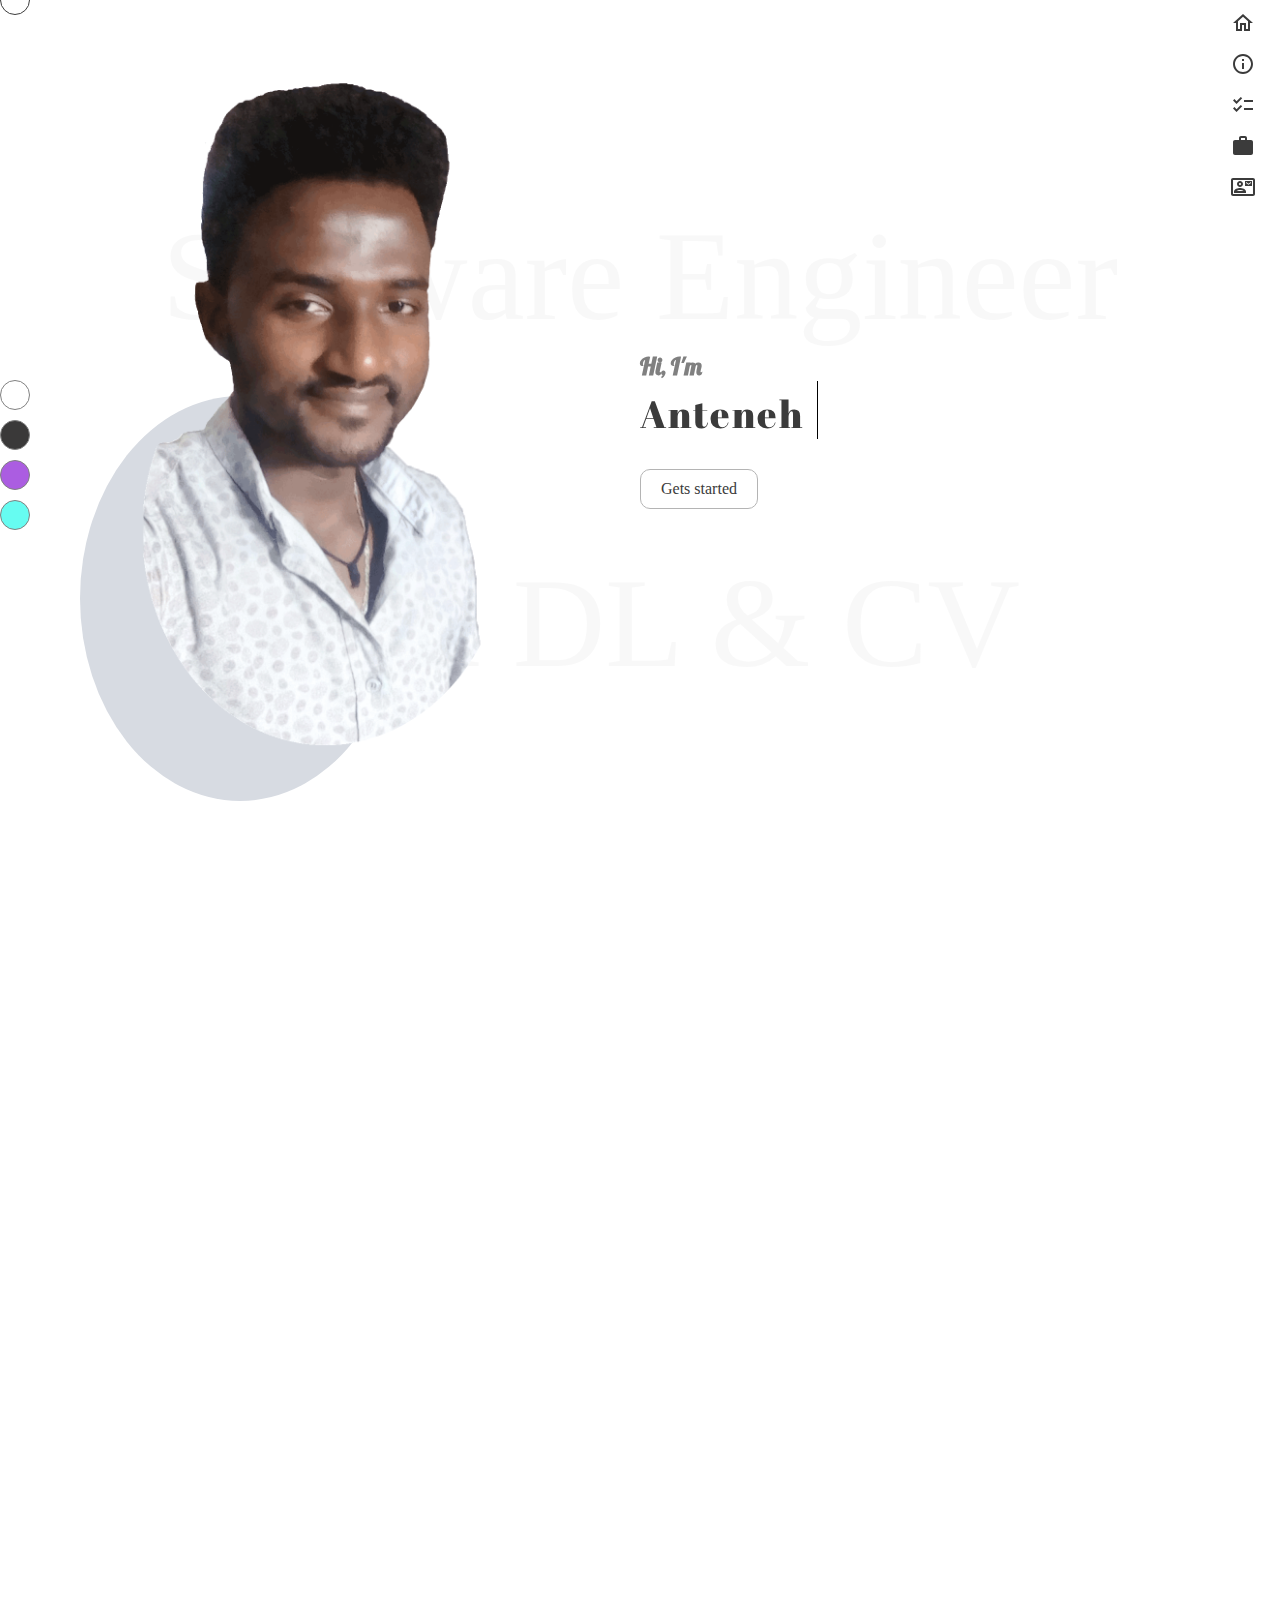
==== index.html @ 0c6968f7 "initial commit" ====
<!DOCTYPE html>
<html lang="en">

<head>
    <meta charset="UTF-8">
    <meta http-equiv="X-UA-Compatible" content="IE=edge">
    <meta name="viewport" content="width=device-width, initial-scale=1.0">
    <title>Document</title>
    <link rel="stylesheet" href="assets/style/style.css">
    <link rel="stylesheet" href="assets/style/aos.css">
</head>

<body>
    <div class="menu">
        <div class="item">
            <a href="#home">
                <span class="text">
                Home
            </span>
                <span class="material-icons-outlined">
                home
            </span>
            </a>
        </div>
        <div class="item">
            <a href="#about">
                <span class="text">
                About
            </span>
                <span class="material-icons-outlined">
                info
            </span>
            </a>
        </div>
        <div class="item">
            <a href="#project">
                <span class="text">
                Projects
            </span>
                <span class="material-icons-outlined">
                checklist
            </span>
            </a>
        </div>
        <div class="item">
            <a href="#service">
                <span class="text">
                Services
            </span>
                <span class="material-icons-outlined">
                work
            </span>
            </a>
        </div>
        <div class="item">
            <a href="#contact">
                <span class="text">
                Contact
            </span>
                <span class="material-icons-outlined">
                contact_mail
            </span>
            </a>
        </div>
    </div>
    <div class="back">
        <div data-aos="zoom-in">Software Engineer</div>
        <div data-aos="zoom-in">ML & DL & CV</div>
    </div>
    <div class="color_switch" data-aos="fade-right">
        <div class="color_one" id="white" onclick="changeTheme(0)">

        </div>
        <div class="color_one" id="black" onclick="changeTheme(1)">

        </div>
        <div class="color_one" id="purple" onclick="changeTheme(2)">

        </div>
        <div class="color_one" id="green" onclick="changeTheme(3)">

        </div>
    </div>
    <div class="section intro" id="home">

        <div class="image" data-aos="zoom-in-left">
            <img src="assets/images/n.png" alt="">
        </div>
        <div class="text" data-aos="zoom-in-right">
            <h4>Hi, I'm</h4>
            <h3>
                <div id="text"></div>
                <div id="cursor"></div>
            </h3>
            <div class="button_holder">
                <a href="#about" class="button">Gets started</a>
            </div>
        </div>
    </div>

    <div class="section about_holder" id="about">
        <h1 class="section_title" data-aos="fade-right">
            About Me
        </h1>
        <div class="about">
            <div class="about_item" data-aos="fade-up">

                <div class="about_text aniview" data-av-animation="bounceInLeft">
                    I have a <span class="high">BSc Degree</span> in <span class="high">Software Engineering</span> and <span class="high">MSc</span> Degree in <span class="high">Computer Science And Engineering</span> focusing on computer vision and
                    robotics area. I specialize in Software Engineering including, but not limmited to, <span class="high">Web App</span> Development using php, Java, python and Dart (Flutter), <span class="high">Mobile App</span> Development using Material
                    Design, and Flutter, Machine learning Deep Learning, and Computer Vision Powered Apps.
                </div>
            </div>
            <div class="about_item" data-aos="fade-up">
                <img src="assets/images/coding.png" alt="">
            </div>
        </div>
    </div>

    <div class="section projects_holder" id="project">
        <h1 class="section_title" data-aos="fade-right">
            Projects
        </h1>
        <div class="projects">
            <script src="assets/data/projects.js"></script>
            <script>
                for (let project in projects) {
                    document.write(
                        `
                    <div class="project" data-aos="fade-up">
                        <div class="info">
                            <div class="text">
                                ` + projects[project]['title'].substring(0, 200) + " ..." + `
                            </div>
                            <a onclick="changePage('` + project + `')" class="btn">More</a>
                        </div>
                        <div class="img_contianer">
                            <img src="` + projects[project]['best_sample'] + `" alt="">
                        </div>
                    </div>
                    `
                    );
                }
            </script>
        </div>
    </div>

    <div class="section" id="service">
        <h1 class="section_title" data-aos="fade-right">
            Services
        </h1>
        <div class="services">
            <div class="left_arrow arrow">
                <span class="material-icons-outlined " id="leftArrow">
                arrow_back_ios
            </span>
            </div>
            <div class="service_holder" data-aos="zoom-in">
                <div class="service_holder2" id="service_holder2">
                    <div class="service">
                        <div class="service_img">
                            <img src="assets/images/pro.jpeg" alt="">
                        </div>
                        <div class="info">
                            <div class="title">
                                Web Application Development
                            </div>
                            <div class="text">
                                Lorem ipsum dolor sit amet consectetur adipisicing elit. Molestias non voluptate voluptas modi quos dolor nemo numquam laudantium nobis? Fugit dolore reiciendis possimus atque unde explicabo qui veniam amet excepturi?
                            </div>
                        </div>
                    </div>
                    <div class="service">
                        <div class="service_img">
                            <img src="assets/images/pro.jpeg" alt="">
                        </div>
                        <div class="info">
                            <div class="title">
                                Web Application Development
                            </div>
                            <div class="text">
                                Lorem ipsum dolor sit amet consectetur adipisicing elit. Molestias non voluptate voluptas modi quos dolor nemo numquam laudantium nobis? Fugit dolore reiciendis possimus atque unde explicabo qui veniam amet excepturi?
                            </div>
                        </div>
                    </div>
                    <div class="service">
                        <div class="service_img">
                            <img src="assets/images/pro.jpeg" alt="">
                        </div>
                        <div class="info">
                            <div class="title">
                                Web Application Development
                            </div>
                            <div class="text">
                                Lorem ipsum dolor sit amet consectetur adipisicing elit. Molestias non voluptate voluptas modi quos dolor nemo numquam laudantium nobis? Fugit dolore reiciendis possimus atque unde explicabo qui veniam amet excepturi?
                            </div>
                        </div>
                    </div>
                    <div class="service">
                        <div class="service_img">
                            <img src="assets/images/pro.jpeg" alt="">
                        </div>
                        <div class="info">
                            <div class="title">
                                Web Application Development
                            </div>
                            <div class="text">
                                Lorem ipsum dolor sit amet consectetur adipisicing elit. Molestias non voluptate voluptas modi quos dolor nemo numquam laudantium nobis? Fugit dolore reiciendis possimus atque unde explicabo qui veniam amet excepturi?
                            </div>
                        </div>
                    </div>

                </div>
            </div>
            <div class="right_arrow arrow">
                <span class="material-icons-outlined " id="rightArrow">
                arrow_forward_ios
            </span>
            </div>

        </div>
    </div>

    <div class="section contacts" id="contact">
        <h1 class="section_title" data-aos="fade-right">
            Contact Me
        </h1>
        <div class="contactme">
            <div class="theForm" data-aos="fade-up">
                <form action="#" method="post">
                    <input type="text" class="input_f" placeholder="You Email Address">
                    <input type="text" class="input_f" placeholder="Subject">
                    <textarea class="input_a" rows="5" placeholder="Your Message"></textarea>
                    <input type="submit" value="Send" class="input_b">

                </form>
            </div>
            <div class="theLinks" data-aos="fade-down">
                <div class="item">
                    <a href="#">
                        <img src="assets/images/facebook.png" alt="Facebook" class="img-icons">
                        <span class="text">
                            /alex.tilaye1
                        </span>
                    </a>
                </div>
                <div class="item">
                    <a href="#">
                        <img src="assets/images/telegram.png" alt="Facebook" class="img-icons">
                        <span class="text">
                            @blackboy_ante
                        </span>
                    </a>
                </div>
                <div class="item">
                    <a href="#">
                        <img src="assets/images/github.png" alt="Facebook" class="img-icons">
                        <span class="text">
                            Github
                        </span>
                    </a>
                </div>
                <div class="item">
                    <a href="#">
                        <img src="assets/images/linkedin.png" alt="Facebook" class="img-icons">
                        <span class="text">
                            LinkedIn
                        </span>
                    </a>
                </div>
            </div>
            <div class="contact_img" data-aos="fade-up">
                <img src="assets/images/program.png" alt="">
            </div>
        </div>
    </div>
    <div class="footer" data-aos="fade-up" data-aos-offset="-400">
        <div class="copy">
            &copy;
            <script>
                document.write(new Date().getFullYear())
            </script>
            | Anteneh Tilaye
        </div>
        <div class="email">When Ever you are ready, here is my Email : Antenehtilaye19@gmail.com</div>
    </div>
    <script src="assets/script/jquery-3.6.0.min.js"></script>
    <script>
        $(document).ready(function() {
            changeTheme(getCookie('theme'));
        });
    </script>
    <script src="assets/script/aos.js"></script>
    <script>
        AOS.init({
            offset: 200,
            duration: 1000
        });
    </script>
    <script src="assets/script/swup.min.js"></script>
    <script src="assets/script/tool.js"></script>

</body>

<div class="cursor"></div>
<div class="cursor2"></div>

</html>
---- assets/style/style.css ----
/* fallback */

@font-face {
    font-family: 'Material Icons Outlined';
    font-style: normal;
    font-weight: 400;
    src: url(../gok-H7zzDkdnRel8-DQ6KAXJ69wP1tGnf4ZGhUce.woff2) format('woff2');
}

@font-face {
    font-family: abril;
    src: url(../fonts/AbrilFatface-Regular.ttf);
}

@font-face {
    font-family: lobster;
    color: blueviolet;
    src: url(../fonts/Lobster-Regular.ttf);
}

.material-icons-outlined {
    font-family: 'Material Icons Outlined';
    font-weight: normal;
    font-style: normal;
    font-size: 24px;
    line-height: 1;
    letter-spacing: normal;
    text-transform: none;
    display: inline-block;
    white-space: nowrap;
    word-wrap: normal;
    direction: ltr;
    -moz-font-feature-settings: 'liga';
    -moz-osx-font-smoothing: grayscale;
    color: var(--font-color-shade);
    padding: 5px;
    border-radius: 50%;
}

:root {
    --font-color: black;
    --font-color-shade: rgb(59, 59, 59);
    --font-color-shade2: rgb(121, 120, 120);
    --back-color: rgb(255, 255, 255);
    --back-color-shade: #d7dbe2;
    --border-color: #b4b4b4;
    --border-color2: #d4d3d3;
    --back-color-op: rgba(245, 245, 245, 0.705);
    --mouse-x: 0;
    --mouse-y: 0;
}

.root {
    --font-color: black;
    --font-color-shade: rgb(59, 59, 59);
    --font-color-shade2: rgb(121, 120, 120);
    --back-color: rgb(255, 255, 255);
    --back-color-shade: #d7dbe2;
    --border-color: #b4b4b4;
    --border-color2: #d4d3d3;
    --back-color-op: rgba(24, 24, 24, 0.623);
    --mouse-x: 0;
    --mouse-y: 0;
}

html {
    scroll-behavior: smooth;
    margin: 0px;
    padding: 0px;
}

body {
    margin: 0px;
    padding: 0px;
    background-color: var(--back-color);
    color: var(--font-color);
}

.section {
    position: relative;
    display: block;
    padding: 20px 0px;
    margin-bottom: 20px;
    background-color: transparent;
    min-height: calc(100vh - 40px);
    z-index: 10;
}

.intro {
    display: grid;
    grid-template-columns: 1fr 1fr;
    z-index: 10;
}

.intro .text {
    display: grid;
    place-content: center;
    justify-content: left;
}

.intro .text h4 {
    font-family: lobster;
    font-size: 1.5rem;
    color: grey;
}

.intro .text h3 {
    font-family: abril;
    font-size: 3rem;
}

.intro .image {
    display: grid;
    place-content: center;
    justify-content: center;
}

.intro .text .button_holder {
    margin-top: 30px;
}

.intro .image img {
    height: 80vh;
    display: block;
    z-index: 10;
    transition: 1s;
}

.intro .image::after {
    content: " ";
    display: block;
    height: 45vh;
    width: 25vw;
    border-radius: 50%;
    margin-top: -80%;
    background-color: var(--back-color-shade);
    z-index: 9;
}

.intro .image:hover img {
    height: 70vh;
}

.back {
    background-color: transparent;
    width: 100%;
    height: 100vh;
    position: absolute;
    z-index: 1;
    display: grid;
    justify-content: center;
    place-content: center;
    font-size: 10vw;
    color: var(--back-color-op);
}

.back div:first-child {
    margin-bottom: 200px;
}

.menu {
    position: absolute;
    right: 20px;
    z-index: 32;
}

.menu .item {
    line-height: 34px;
    margin-top: 5px;
    border-radius: 16px;
    padding: 1px 0px 1px 15px;
    cursor: pointer;
}

.menu .item a {
    text-decoration: none;
    color: var(--font-color);
}

.menu .item .text {
    display: inline-flex;
    width: 0px;
    overflow: hidden;
    transition: 0.8s;
}

.menu .item .material-icons-outlined {
    float: right;
    margin-left: 3px;
}

.menu .item:hover {
    border: 1px solid var(--back-color-shade);
}

.menu .item:hover .text {
    width: 60px;
}

.intro .text h3 {
    color: var(--font-color-shade);
    font-size: 3vw;
    font-weight: 500;
    border-right: .05em solid var(--font-color);
    white-space: nowrap;
    letter-spacing: 5px;
    overflow: hidden;
    width: 100%;
    -webkit-animation: type3 2s steps(40, end), blink .5s step-end infinite alternate;
    animation: type3 2s steps(40, end), blink .5s step-end infinite alternate;
    -webkit-animation-fill-mode: forwards;
    animation-fill-mode: forwards;
}

.intro .text #text {
    display: inline-block;
    vertical-align: middle;
    letter-spacing: 2px;
}

.intro .text #cursor {
    display: inline-block;
    vertical-align: middle;
    width: 1px;
    height: 50px;
    background-color: var(--back-color);
    animation: blink .5s step-end infinite;
}

.button {
    display: inline-block;
    background-color: var(--back-color);
    padding: 10px 20px;
    border-radius: 10px;
    color: var(--font-color-shade);
    border: 1px solid var(--border-color);
    text-decoration: none;
    transition: 500ms;
}

.button:hover {
    background-color: var(--font-color-shade);
    color: var(--back-color);
}

@keyframes blink {
    from,
    to {
        background-color: transparent
    }
    50% {
        background-color: var(--back-color);
    }
}

.about {
    display: grid;
    padding: 0px 10%;
    grid-template-columns: minmax(300px, 1fr) minmax(150px, 1fr);
    grid-template-rows: minmax(400px, 100%);
    gap: 30px;
}

.about_item {
    display: grid;
    place-content: center;
    justify-content: center;
}

.about .about_item img {
    width: 30vw;
    min-width: 200px;
}

.section_title {
    font-family: lobster;
    margin-left: 20px;
    font-size: 4rem;
    border-bottom: 1px solid rgb(148, 148, 148);
    padding-bottom: 10px;
    border-left: 10px solid var(--border-color);
    padding-left: 20px;
    margin-left: 5%;
}

.about_text {
    font-family: Georgia, 'Times New Roman', Times, serif;
    margin-left: 20px;
    text-align: justify;
    font-size: 1.3rem;
    line-height: 30px;
}

.about .high {
    font-weight: bolder;
}

.projects_holder {
    width: 100%;
}

.projects {
    display: grid;
    grid-template-columns: repeat(auto-fit, minmax(300px, 1fr));
    padding: 10px 10%;
    gap: 30px;
}

.project {
    background-color: rgb(91, 112, 47);
    border-radius: 10px;
    border: 1px solid var(--border-color2);
}

.project img {
    float: left;
    position: relative;
    width: 100%;
    height: 100%;
    z-index: 16;
    border-radius: 10px;
}

.project .info {
    float: left;
    position: relative;
    display: none;
    z-index: 17;
    transition: 0.5s;
    overflow: hidden;
    background-color: rgba(10, 10, 10, 0.521);
    color: rgba(10, 10, 10, 0);
    text-align: center;
}

.project:hover .info {
    border-radius: 10px;
    margin-left: 0px;
    margin-bottom: -100%;
    display: block;
    padding: 10px;
    color: white;
    width: calc(100%);
    height: calc(100%);
}

.info .text {
    width: 100%;
    text-align: justify;
    margin-bottom: 10px;
    font-size: 1.5rem;
}

.btn {
    display: inline-block;
    padding: 7px 20px;
    color: var(--font-color);
    background-color: var(--back-color);
    border: 1px solid --font-color-shade;
    border-radius: 10px;
    cursor: pointer;
}

.services {
    /* height: calc(100vh - 250px); */
    padding: 20px calc(10% - 100px);
    display: grid;
    grid-template-columns: minmax(30px, 100px) calc(100% - 200px) minmax(30px, 100px);
    place-content: center;
    justify-content: center;
}

.service {
    display: grid;
    grid-template-columns: repeat(auto-fit, minmax(300px, 1fr));
    gap: 50px;
}

.service_img img {
    width: 100%;
    height: 100%;
    border-radius: 10px;
}

.service .info .title {
    font-size: 20px;
    font-weight: bold;
    padding: 10px 0px;
    border-bottom: 1px solid grey;
    margin-bottom: 15px;
}

.service .info .text {
    font-size: 17px;
    line-height: 20px;
}

.service .info {
    padding: 0px 20px;
}

.arrow .material-icons-outlined {
    width: 30px;
    height: 30px;
    border: 1px solid grey;
    display: grid;
    place-content: center;
    justify-content: center;
    color: grey;
    cursor: pointer;
}

.arrow {
    position: relative;
    z-index: 23;
    display: grid;
    place-content: center;
    justify-content: center;
    background-color: var(--back-color);
}

.service_holder {
    width: 100%;
    height: 100%;
    overflow: hidden;
}

.service_holder2 {
    position: relative;
    width: 300%;
    margin: 0px;
    left: 0;
    transition: 1s;
    /* animation: 30s slider infinite; */
}

.service_holder2 .service {
    float: left;
    width: 33.33%;
}

.contactme {
    display: grid;
    padding: 0px 10%;
    grid-template-columns: minmax(300px, 2fr) minmax(150px, 1fr) minmax(300px, 1fr);
    grid-template-rows: minmax(400px, 100%);
    gap: 30px
}

.theForm {
    display: grid;
    place-content: center;
    justify-content: right;
}

.theLinks {
    display: grid;
    place-content: center;
    justify-content: left;
}

.contact_img {
    display: grid;
    place-content: center;
    justify-content: center;
}

.contact_img img {
    width: 100%;
}

.input_f {
    display: block;
    padding: 13px 20px;
    margin-bottom: 10px;
    border-radius: 5px;
    border: 1px solid var(--font-color-shade);
    min-width: 350px;
    font-size: .8rem;
    font-weight: bold;
    background-color: var(--back-color2);
    color: var(--font-color);
}

.input_a {
    display: block;
    padding: 15px 20px;
    margin-bottom: 10px;
    border-radius: 5px;
    border: 1px solid var(--font-color-shade);
    background-color: var(--back-color2);
    min-width: 350px;
    font-weight: bold;
    font-size: 0.9rem;
    max-lines: 5;
    color: var(--font-color);
    resize: none;
}

.input_b {
    display: block;
    padding: 10px 20px;
    min-width: 350px;
    font-size: 0.8rem;
    font-weight: bold;
    border: 1px solid --font-color;
    background-color: var(--back-color);
    color: var(--font-color);
    border-radius: 10px;
    cursor: pointer;
    width: 100%;
}

.theLinks .item {
    line-height: 34px;
    margin-top: 10px;
    border-radius: 16px;
    padding: 2px 0px 2px 5px;
    cursor: pointer;
}

.theLinks .item a {
    text-decoration: none;
    color: var(--font-color);
}

.theLinks .item .text {
    display: inline-flex;
    width: 0px;
    overflow: hidden;
    transition: 0.8s;
}

.theLinks .item .img-icons {
    float: left;
    margin-right: 3px;
    background-color: var(--back-color-shade);
    border-radius: 50%;
}

.theLinks .item:hover {
    border: 1px solid var(--back-color-shade);
}

.theLinks .item:hover .text {
    width: 120px;
    overflow: hidden;
}

.img-icons {
    width: 35px;
    height: 35px;
}

* {
    cursor: none;
    margin: 0;
    padding: 0;
    box-sizing: border-box;
}

.cursor {
    width: 30px;
    height: 30px;
    border-radius: 100%;
    border: 1px solid var(--font-color-shade);
    transition: all 100ms ease-out;
    position: fixed;
    pointer-events: none;
    left: 0;
    top: 0;
    transform: translate(calc(-50% + 15px), -50%);
    z-index: 50;
}

.cursor2 {
    width: 15px;
    height: 15px;
    border-radius: 100%;
    background-color: var(--font-color-shade2);
    opacity: .3;
    position: fixed;
    transform: translate(-50%, -50%);
    pointer-events: none;
    transition: width .3s, height .3s, opacity .3s;
    z-index: 50;
}

.hover {
    background-color: rgb(141, 131, 131);
    opacity: 0.5;
}

.cursorinnerhover {
    width: 50px;
    height: 50px;
    opacity: .5;
}

.footer {
    margin-bottom: 20px;
    display: grid;
    grid-template-columns: 1fr 1fr;
}

.footer div {
    text-align: center;
}

.color_switch {
    position: fixed;
    z-index: 50;
    top: 0;
    left: 0;
    height: 100vh;
    display: grid;
    place-content: center;
}

.color_switch .color_one {
    width: 30px;
    height: 30px;
    border-radius: 50%;
    margin-top: 10px;
    border: 1px solid grey;
}

.color_switch #white {
    background-color: white;
}

.color_switch #black {
    background-color: rgb(58, 57, 57);
}

.color_switch #purple {
    background-color: #ab5de1;
}

.color_switch #green {
    background-color: #66fcf1;
}

.project_intro {
    min-height: 100vh;
    padding: 10px 5%;
}

.project_title {
    font-family: lobster;
    font-size: 2rem;
    border-bottom: 1px solid rgb(148, 148, 148);
    padding-bottom: 10px;
    border-left: 10px solid var(--border-color);
    padding-left: 20px;
    margin-bottom: 20px;
}

.project_nav {
    font-family: lobster;
    font-size: 2rem;
    padding-bottom: 10px;
    margin-bottom: 20px;
}

.intro_title {
    font-family: lobster;
    font-size: 2rem;
    padding-bottom: 10px;
    margin-bottom: 20px;
    text-align: center;
}

.project_intro2 {
    display: grid;
    grid-template-columns: minmax(300px, 1fr) minmax(150px, 1fr);
    grid-template-rows: minmax(400px, 100%);
    gap: 30px;
}

.project_intro2 .project_text {
    display: grid;
    place-content: center;
    text-align: justify;
    font-size: 1.2rem;
}

.project_intro2 .project_image {
    display: grid;
    place-content: center;
}

.project_intro2 .project_image img {
    width: 80%;
}

.project_sample {
    min-height: 100vh;
    padding: 10px 2%;
    display: grid;
    grid-template-columns: 100%;
    gap: 200px;
}

.one_sample {
    display: grid;
    grid-template-columns: minmax(400px, 2.5fr) minmax(150px, 1fr);
    grid-template-rows: minmax(400px, 100%);
    gap: 10px;
}

.one_sample:nth-of-type(even) {
    grid-template-columns: minmax(150px, 1fr) minmax(400px, 2.5fr);
}

.one_sample:nth-of-type(even) .sample_image {
    order: 1;
}

.one_sample .sample_image {
    width: 100%;
}

.one_sample .sample_image img {
    width: 100%;
}

.sample_text .sample_list {
    font-family: abril;
    margin-top: 30px;
    font-size: 1.1rem;
}

.sample_text .sample_list::before {
    content: "";
    display: block;
    float: left;
    width: 30px;
    height: 30px;
    border-radius: 50%;
    border-top-right-radius: 0px;
    background-color: var(--font-color-shade2);
    transform: rotate(40deg);
    margin-right: 10px;
    margin-top: 0px;
}


/* 
@keyframes slider {
    0% {
        left: 0;
    }
    30% {
        left: 0;
    }
    33.3% {
        left: -100%
    }
    60% {
        left: -100%;
    }
    66.6% {
        left: -200%;
    }
    95% {
        left: -200%;
    }
} */

@media only screen and (max-width: 800px) {
    .service {
        grid-template-rows: minmax(200px, 350px) 200px;
    }
    .contactme {
        grid-template-columns: minmax(300px, 2fr) minmax(150px, 1fr);
        grid-template-rows: minmax(400px, 100%);
    }
    .about {
        grid-template-columns: minmax(300px, 1fr);
        grid-template-rows: minmax(300px, 1fr) minmax(300px, 1fr);
    }
    .about .about_item {
        width: 80vw;
    }
}
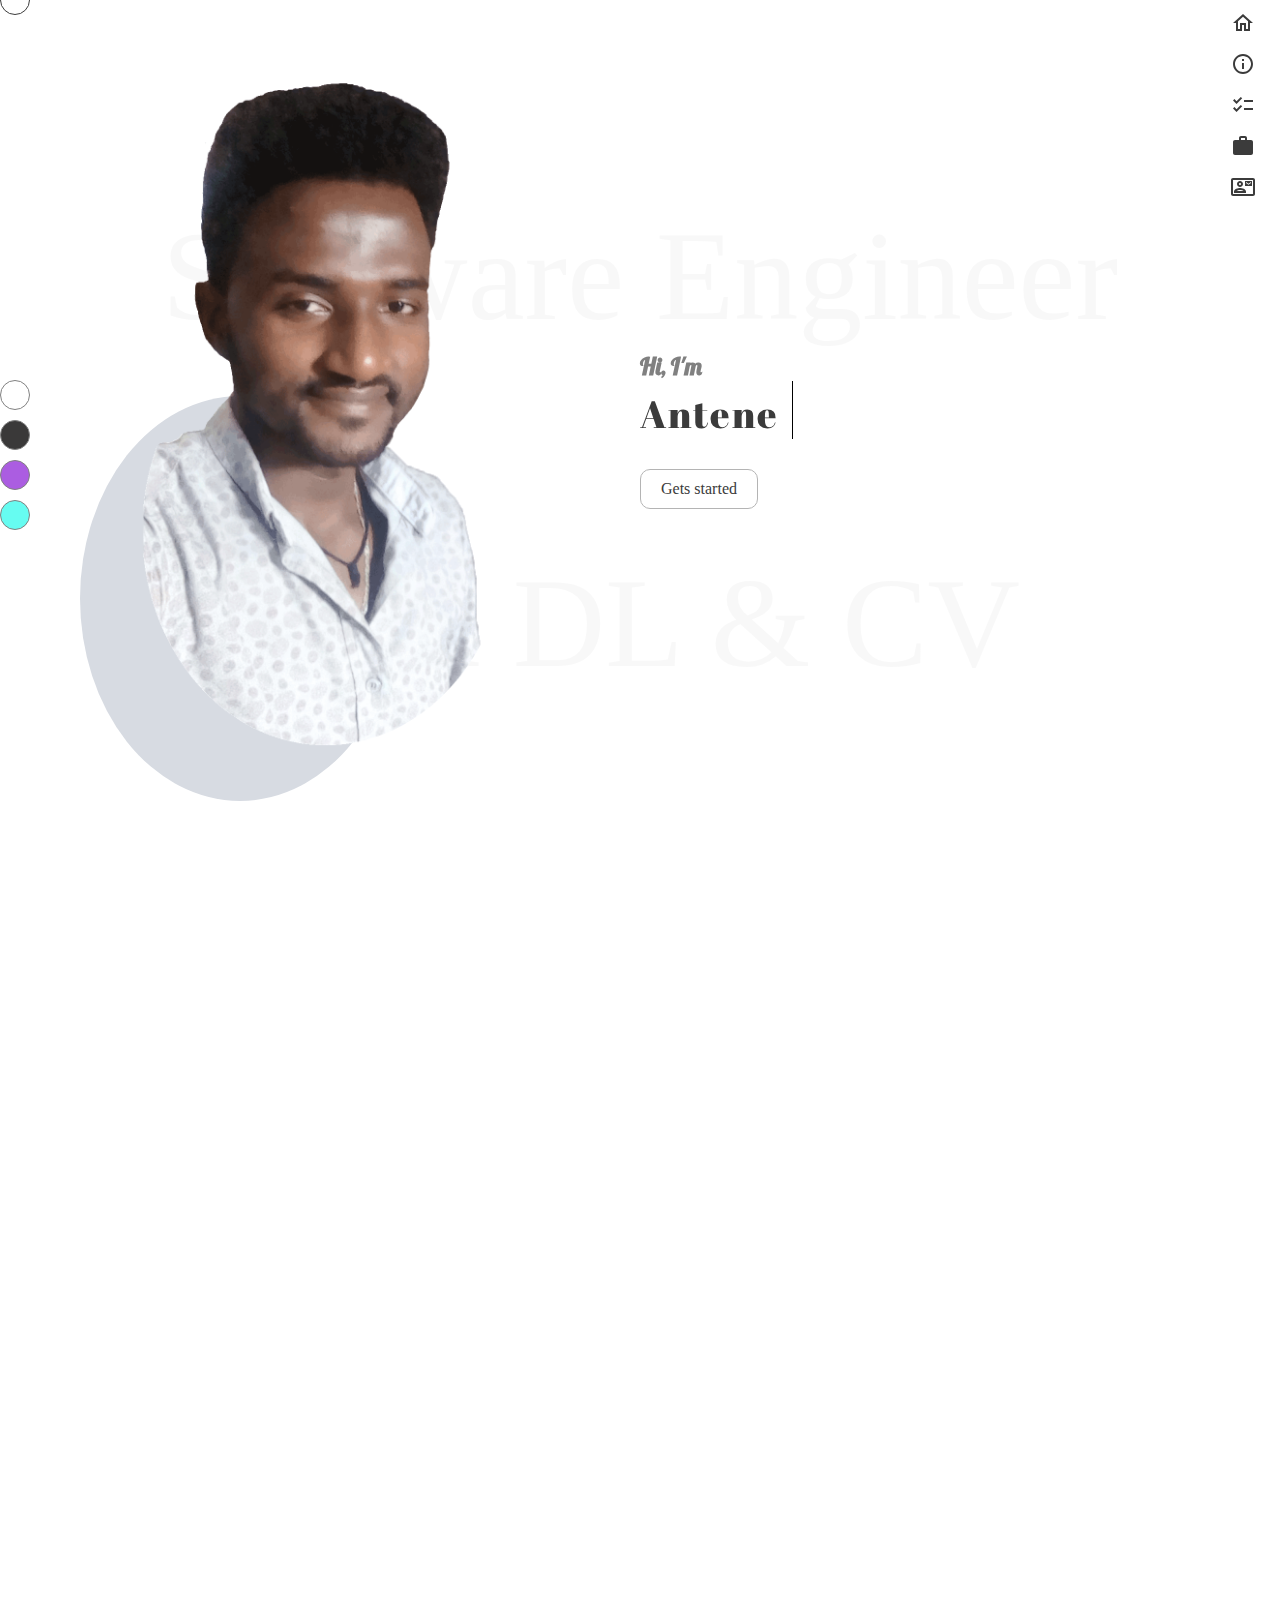
==== commit ddb5cec6: "with five projects" ====
--- a/index.html
+++ b/index.html
@@ -166,7 +166,7 @@
                                 Web Application Development
                             </div>
                             <div class="text">
-                                Lorem ipsum dolor sit amet consectetur adipisicing elit. Molestias non voluptate voluptas modi quos dolor nemo numquam laudantium nobis? Fugit dolore reiciendis possimus atque unde explicabo qui veniam amet excepturi?
+                                I can develop a web app using php, Java, python and Dart (Flutter).
                             </div>
                         </div>
                     </div>
@@ -176,10 +176,10 @@
                         </div>
                         <div class="info">
                             <div class="title">
-                                Web Application Development
-                            </div>
-                            <div class="text">
-                                Lorem ipsum dolor sit amet consectetur adipisicing elit. Molestias non voluptate voluptas modi quos dolor nemo numquam laudantium nobis? Fugit dolore reiciendis possimus atque unde explicabo qui veniam amet excepturi?
+                                Mobile Application Development
+                            </div>
+                            <div class="text">
+                                I can develop a Mobile application using Material Design, and Flutter for Android and IOS.
                             </div>
                         </div>
                     </div>
@@ -189,27 +189,13 @@
                         </div>
                         <div class="info">
                             <div class="title">
-                                Web Application Development
-                            </div>
-                            <div class="text">
-                                Lorem ipsum dolor sit amet consectetur adipisicing elit. Molestias non voluptate voluptas modi quos dolor nemo numquam laudantium nobis? Fugit dolore reiciendis possimus atque unde explicabo qui veniam amet excepturi?
-                            </div>
-                        </div>
-                    </div>
-                    <div class="service">
-                        <div class="service_img">
-                            <img src="assets/images/pro.jpeg" alt="">
-                        </div>
-                        <div class="info">
-                            <div class="title">
-                                Web Application Development
-                            </div>
-                            <div class="text">
-                                Lorem ipsum dolor sit amet consectetur adipisicing elit. Molestias non voluptate voluptas modi quos dolor nemo numquam laudantium nobis? Fugit dolore reiciendis possimus atque unde explicabo qui veniam amet excepturi?
-                            </div>
-                        </div>
-                    </div>
-
+                                ML, DL, CV Powered Apps
+                            </div>
+                            <div class="text">
+                                I can develop Machine Learning, Deep learning, and Computer Vision Powered Apps.
+                            </div>
+                        </div>
+                    </div>
                 </div>
             </div>
             <div class="right_arrow arrow">
--- a/assets/style/style.css
+++ b/assets/style/style.css
@@ -307,7 +307,6 @@
 }
 
 .project {
-    background-color: rgb(91, 112, 47);
     border-radius: 10px;
     border: 1px solid var(--border-color2);
 }
@@ -315,6 +314,7 @@
 .project img {
     float: left;
     position: relative;
+    text-align: center;
     width: 100%;
     height: 100%;
     z-index: 16;
@@ -696,7 +696,7 @@
 
 .project_sample {
     min-height: 100vh;
-    padding: 10px 2%;
+    padding: 10px 10%;
     display: grid;
     grid-template-columns: 100%;
     gap: 200px;
@@ -704,13 +704,13 @@
 
 .one_sample {
     display: grid;
-    grid-template-columns: minmax(400px, 2.5fr) minmax(150px, 1fr);
+    grid-template-columns: minmax(400px, 2fr) minmax(150px, 1fr);
     grid-template-rows: minmax(400px, 100%);
-    gap: 10px;
+    gap: 100px;
 }
 
 .one_sample:nth-of-type(even) {
-    grid-template-columns: minmax(150px, 1fr) minmax(400px, 2.5fr);
+    grid-template-columns: minmax(150px, 1fr) minmax(400px, 2fr);
 }
 
 .one_sample:nth-of-type(even) .sample_image {
@@ -722,21 +722,22 @@
 }
 
 .one_sample .sample_image img {
-    width: 100%;
+    max-width: 100%;
 }
 
 .sample_text .sample_list {
-    font-family: abril;
-    margin-top: 30px;
+    font-family: 'Segoe UI', Tahoma, Geneva, Verdana, sans-serif;
+    margin-bottom: 30px;
     font-size: 1.1rem;
+    /* background-color: #ab5de1; */
 }
 
 .sample_text .sample_list::before {
     content: "";
     display: block;
     float: left;
-    width: 30px;
-    height: 30px;
+    width: 20px;
+    height: 20px;
     border-radius: 50%;
     border-top-right-radius: 0px;
     background-color: var(--font-color-shade2);
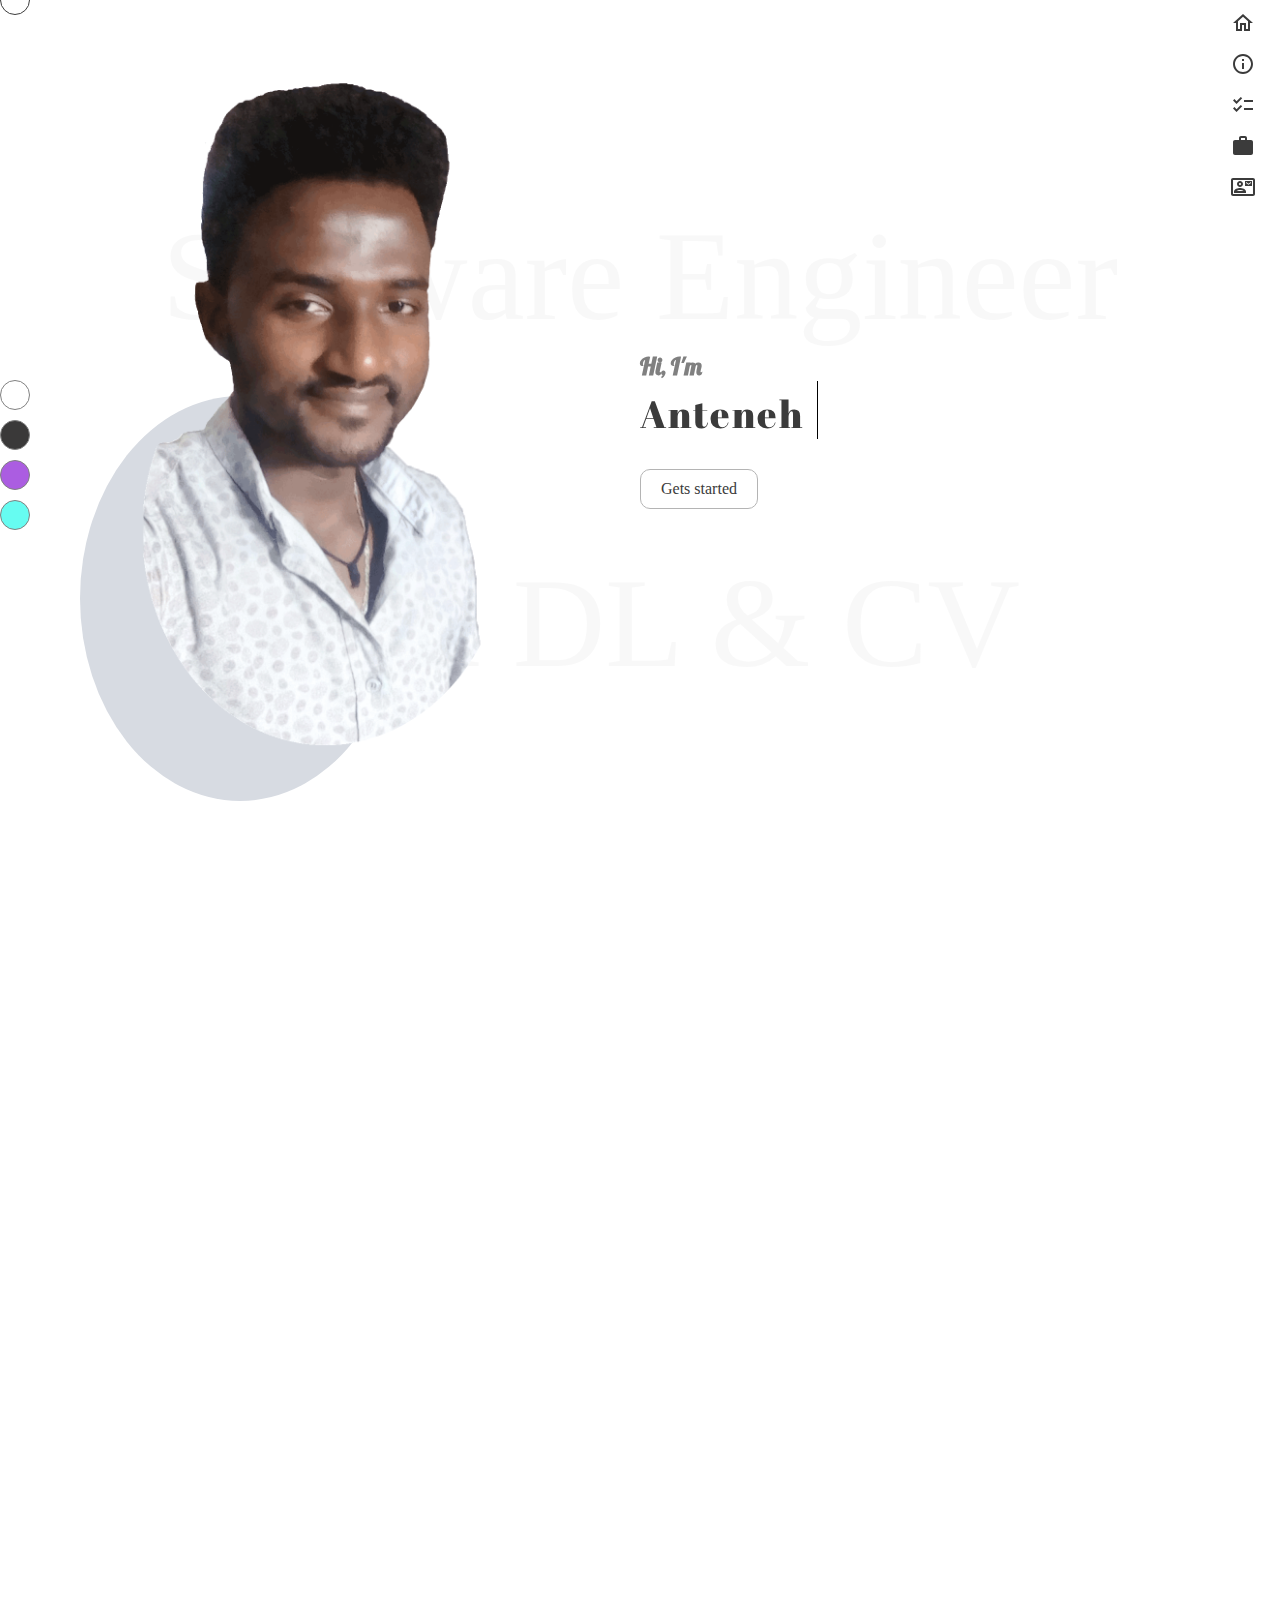
==== commit 8df7dee2: "revisit" ====
--- a/index.html
+++ b/index.html
@@ -4,8 +4,17 @@
 <head>
     <meta charset="UTF-8">
     <meta http-equiv="X-UA-Compatible" content="IE=edge">
+    <meta name="title" content="Anteneh Tilaye Software Engineer web app, mobile app developer">
+    <meta name="description" content="Anteneh Tilaye Software Engineer, Web App Development , Mobile App Development, Machine learning Deep Learning, and Computer Vision Powered Apps.">
+    <meta name="keywords" content="Anteneh Tilaye, web developer, anteneh tilaye portfolio, software engineer, Ethiopian web developer, Ethiopian Mobile app Developer. machine learning engineer, computer vision specialist, ethiopia software development, estudent, estudent management system, ecommerce app">
+    <meta name="robots" content="index, follow">
+    <meta http-equiv="Content-Type" content="text/html; charset=utf-8">
+    <meta name="language" content="English">
+    <meta name="author" content="Anteneh Tilaye">
+
     <meta name="viewport" content="width=device-width, initial-scale=1.0">
-    <title>Document</title>
+
+    <title>Anteneh Tilaye - Software Engineer</title>
     <link rel="stylesheet" href="assets/style/style.css">
     <link rel="stylesheet" href="assets/style/aos.css">
 </head>
@@ -104,6 +113,9 @@
         </h1>
         <div class="about">
             <div class="about_item" data-aos="fade-up">
+                <img src="assets/images/coding.png" alt="">
+            </div>
+            <div class="about_item" data-aos="fade-up">
 
                 <div class="about_text aniview" data-av-animation="bounceInLeft">
                     I have a <span class="high">BSc Degree</span> in <span class="high">Software Engineering</span> and <span class="high">MSc</span> Degree in <span class="high">Computer Science And Engineering</span> focusing on computer vision and
@@ -111,9 +123,7 @@
                     Design, and Flutter, Machine learning Deep Learning, and Computer Vision Powered Apps.
                 </div>
             </div>
-            <div class="about_item" data-aos="fade-up">
-                <img src="assets/images/coding.png" alt="">
-            </div>
+
         </div>
     </div>
 
--- a/assets/style/style.css
+++ b/assets/style/style.css
@@ -674,7 +674,7 @@
 .project_intro2 {
     display: grid;
     grid-template-columns: minmax(300px, 1fr) minmax(150px, 1fr);
-    grid-template-rows: minmax(400px, 100%);
+    grid-template-rows: minmax(300px, 100%);
     gap: 30px;
 }
 
@@ -688,10 +688,12 @@
 .project_intro2 .project_image {
     display: grid;
     place-content: center;
+    justify-content: center;
 }
 
 .project_intro2 .project_image img {
-    width: 80%;
+    width: 60%;
+    margin-left: 20%;
 }
 
 .project_sample {
@@ -769,13 +771,19 @@
     }
 } */
 
-@media only screen and (max-width: 800px) {
+@media screen and (max-width: 800px) {
     .service {
         grid-template-rows: minmax(200px, 350px) 200px;
     }
     .contactme {
-        grid-template-columns: minmax(300px, 2fr) minmax(150px, 1fr);
+        grid-template-columns: minmax(300px, 3fr) minmax(50px, 1fr);
         grid-template-rows: minmax(400px, 100%);
+    }
+    .contact_img {
+        grid-column: span 2;
+    }
+    .contact_img img {
+        width: 70%;
     }
     .about {
         grid-template-columns: minmax(300px, 1fr);
@@ -784,4 +792,38 @@
     .about .about_item {
         width: 80vw;
     }
+    .one_sample {
+        grid-template-columns: minmax(400px, 1fr);
+        grid-template-rows: minmax(300px, 100%);
+        gap: 30px;
+    }
+    .one_sample:nth-of-type(2n) {
+        grid-template-columns: minmax(400px, 2fr);
+        grid-template-rows: minmax(300px, 100%);
+        gap: 30px;
+    }
+    .one_sample:nth-of-type(even) .sample_text {
+        order: 1;
+    }
+    .project_intro2 {
+        grid-template-columns: minmax(300px, 1fr);
+        grid-template-rows: minmax(300px, 100%);
+        gap: 30px;
+    }
+    .project_intro2 .project_text {
+        order: 1;
+    }
+}
+
+@media screen and (max-width: 900px) {
+    .intro .image img {
+        width: 40vw;
+        height: auto;
+    }
+    .one_sample {
+        gap: 30px;
+    }
+    .one_sample:nth-of-type(2n) {
+        gap: 30px;
+    }
 }